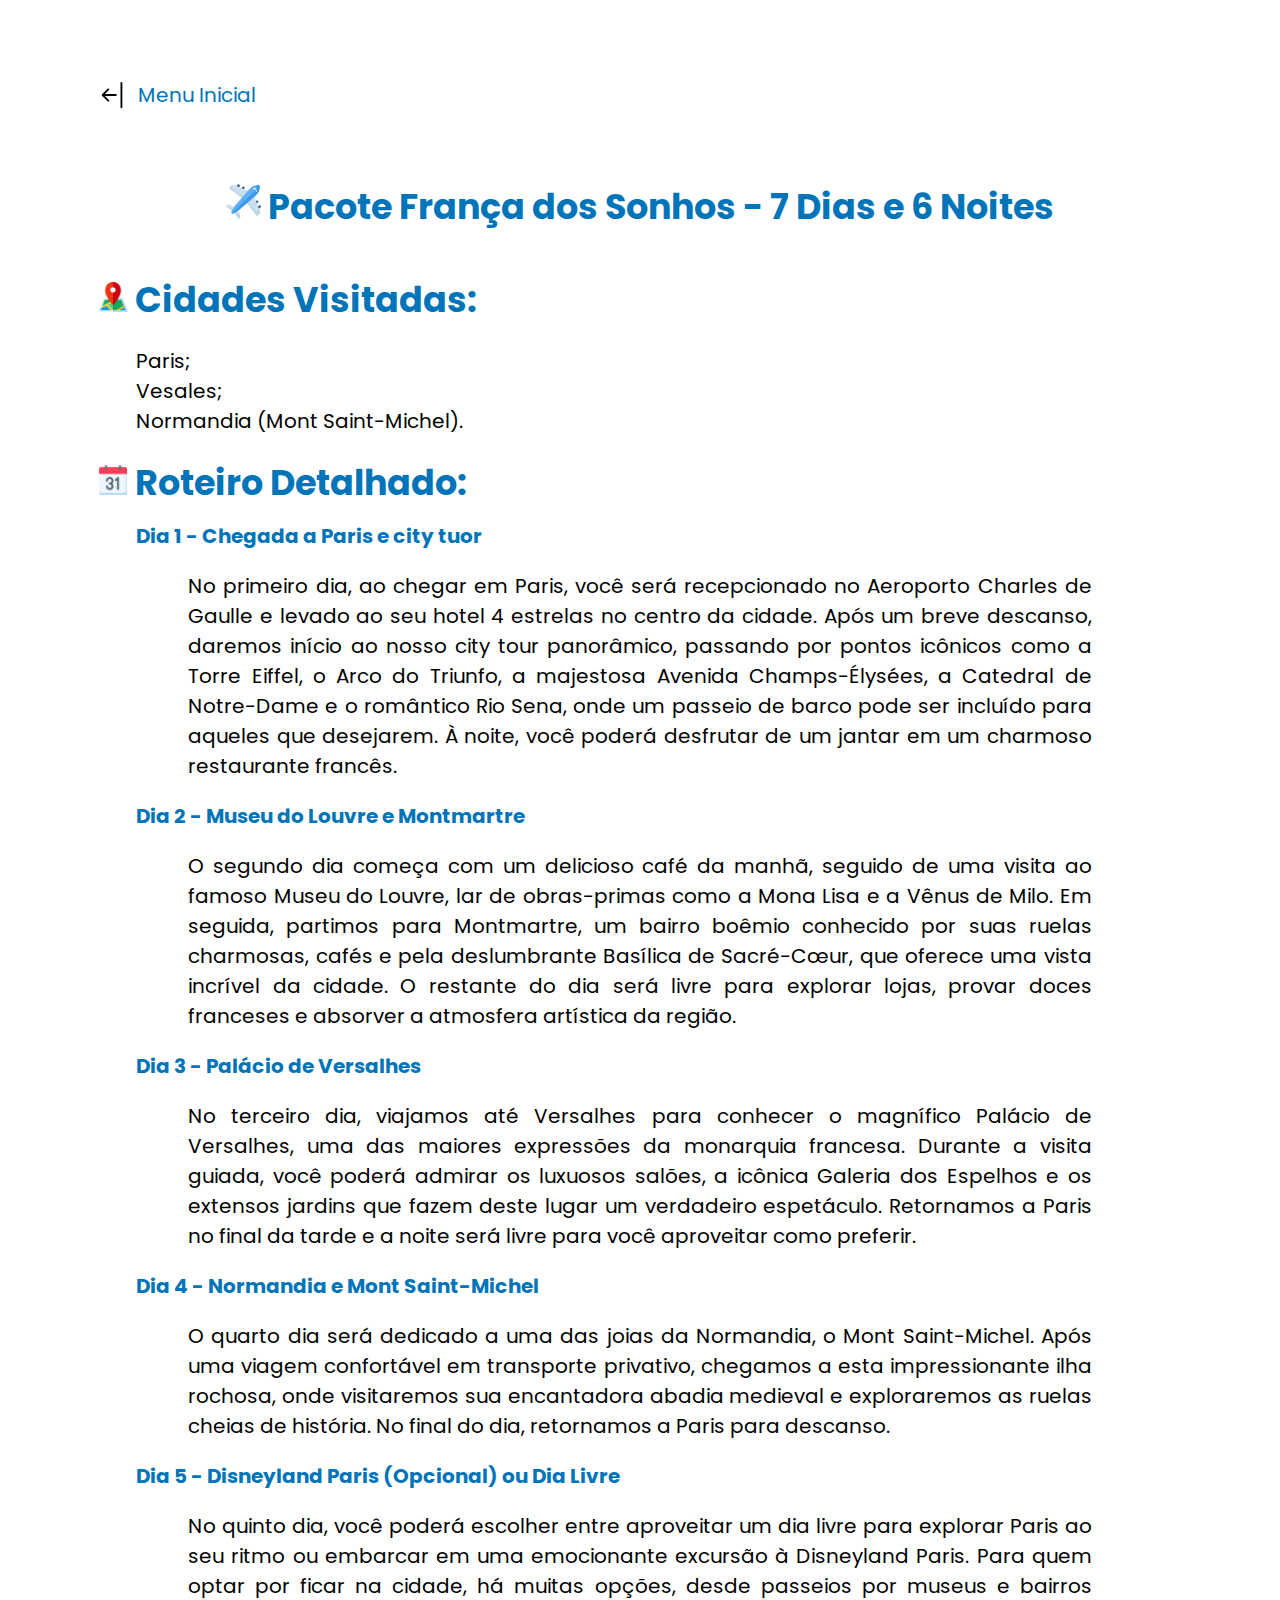
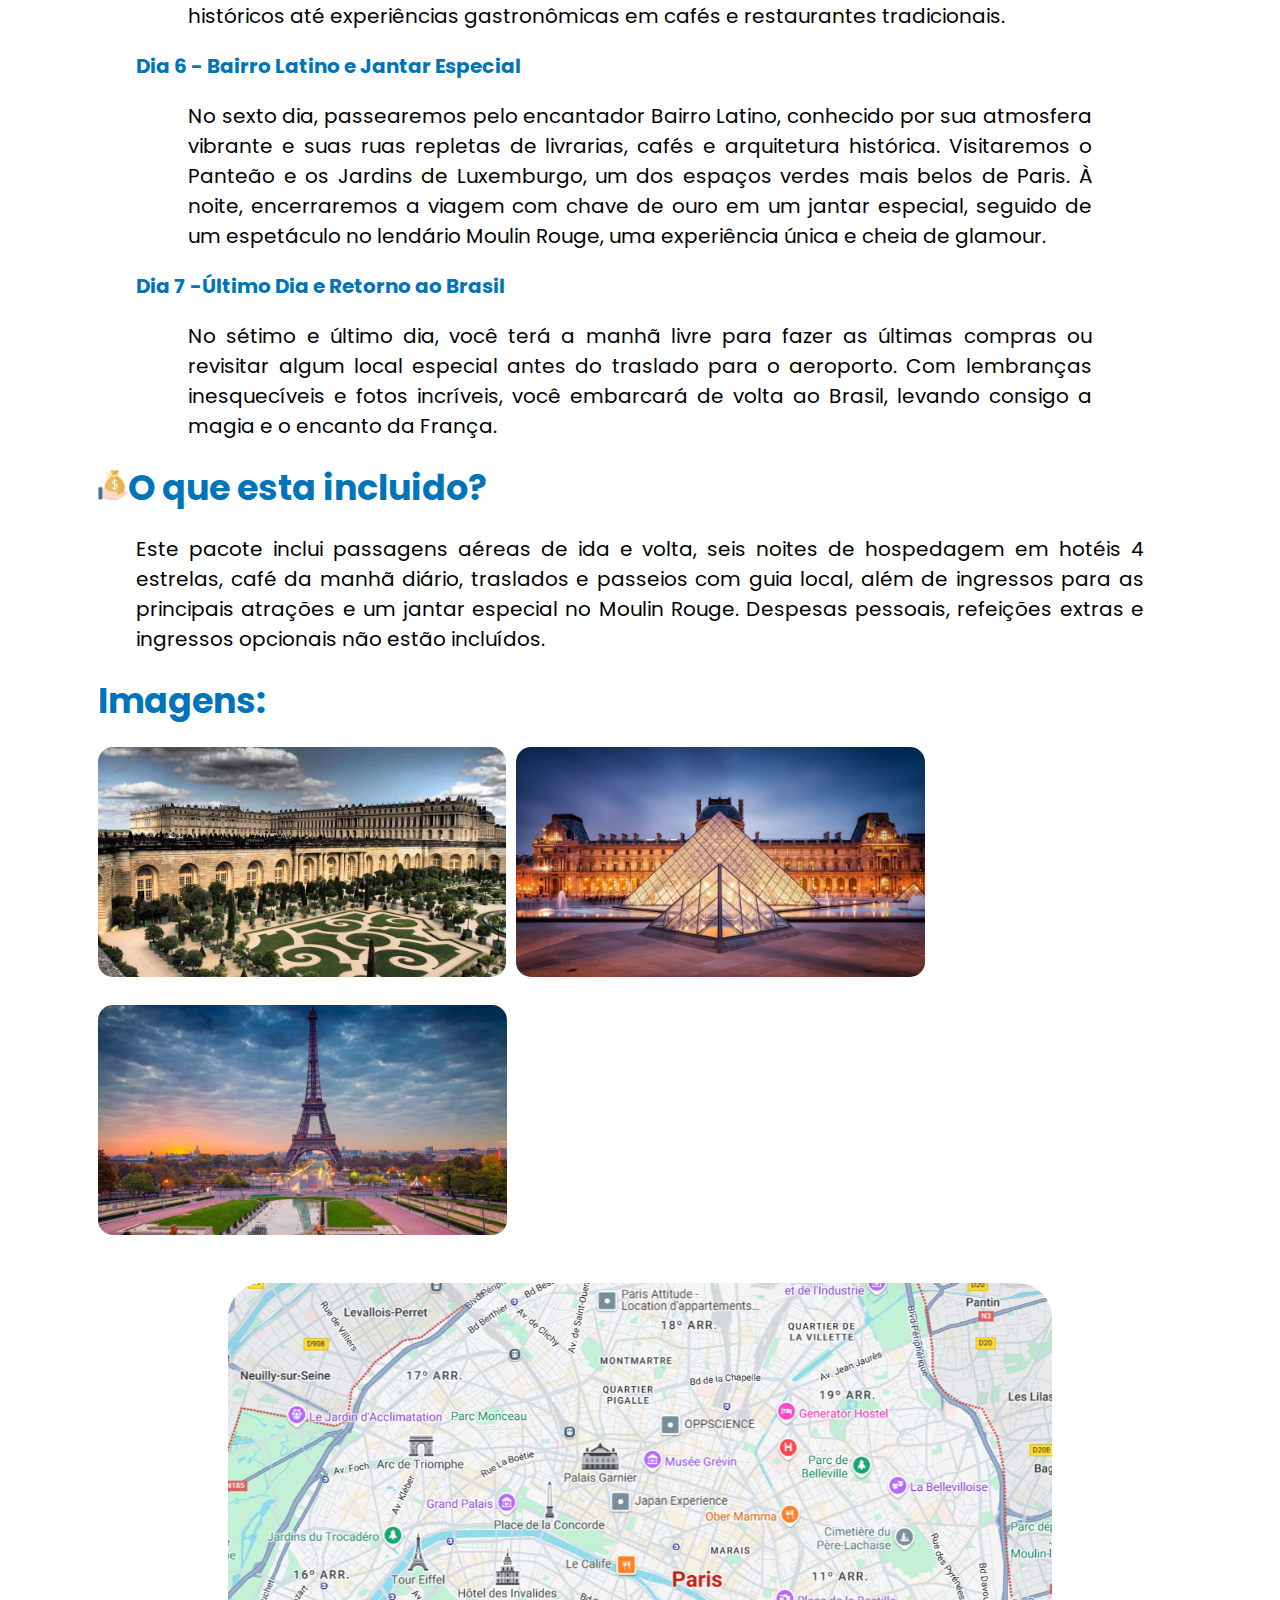
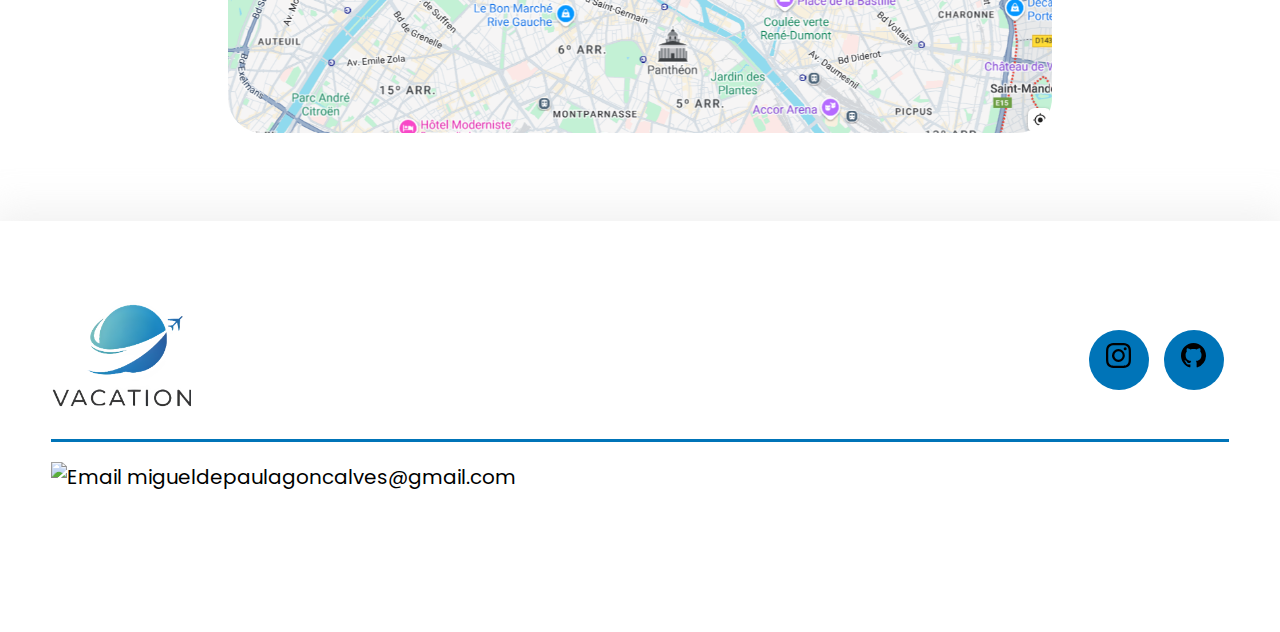
==== public/franca.html @ 85ad6669 "estrutura HTML inicial" ====
<!DOCTYPE html>
<html lang="en">

<head>
    <meta charset="UTF-8">
    <meta name="viewport" content="width=device-width, initial-scale=1.0">
    <title>França</title>
    <link rel="stylesheet" href="style.css">
    <link rel="preconnect" href="https://fonts.googleapis.com">
    <link rel="preconnect" href="https://fonts.gstatic.com" crossorigin>
    <link
        href="https://fonts.googleapis.com/css2?family=Outfit:wght@100..900&family=Poppins:ital,wght@0,100;0,200;0,300;0,400;0,500;0,600;0,700;0,800;0,900;1,100;1,200;1,300;1,400;1,500;1,600;1,700;1,800;1,900&family=Roboto+Condensed:ital,wght@0,100..900;1,100..900&display=swap"
        rel="stylesheet">
</head>

<body>
    <header>
        <div class="volta">
            <div class="flex">
                <a href="Index.html">
                    <button> <img src="Img/arrow-bar-left.svg" alt="">
                        <p>Menu Inicial</p>
                    </button>
                </a>
            </div>
        </div>
    </header>

    <main>
        <section class="pais">
            <div class="plano">
                <div class="cidades">
                    <h4><img src="Img/plane.png" alt=""> Pacote França dos Sonhos - 7 Dias e 6 Noites</h4>
                    <h3> <img src="Img/map.png" alt=""> Cidades Visitadas:</h3>
                    <p> Paris; <br> Vesales; <br> Normandia (Mont Saint-Michel).
                    </p>
                    </ul>
                </div>
                <div class="roteiro">
                    <h3> <img src="Img/calendar.png" alt=""> Roteiro Detalhado: </h3>

                    <h2>Dia 1 - Chegada a Paris e city tuor</h2>
                    <p>No primeiro dia, ao chegar em Paris, você será recepcionado no Aeroporto Charles de Gaulle e
                        levado
                        ao seu hotel 4 estrelas no centro da cidade. Após um breve descanso, daremos início ao nosso
                        city
                        tour panorâmico, passando por pontos icônicos como a Torre Eiffel, o Arco do Triunfo, a
                        majestosa
                        Avenida Champs-Élysées, a Catedral de Notre-Dame e o romântico Rio Sena, onde um passeio de
                        barco
                        pode ser incluído para aqueles que desejarem. À noite, você poderá desfrutar de um jantar em um
                        charmoso restaurante francês.</p>

                    <h2>Dia 2 - Museu do Louvre e Montmartre</h2>
                    <p>O segundo dia começa com um delicioso café da manhã, seguido de uma visita ao famoso Museu do
                        Louvre,
                        lar de obras-primas como a Mona Lisa e a Vênus de Milo. Em seguida, partimos para Montmartre, um
                        bairro boêmio conhecido por suas ruelas charmosas, cafés e pela deslumbrante Basílica de
                        Sacré-Cœur,
                        que oferece uma vista incrível da cidade. O restante do dia será livre para explorar lojas,
                        provar
                        doces franceses e absorver a atmosfera artística da região.</p>

                    <h2>Dia 3 - Palácio de Versalhes </h2>
                    <p>No terceiro dia, viajamos até Versalhes para conhecer o magnífico Palácio de Versalhes, uma das
                        maiores expressões da monarquia francesa. Durante a visita guiada, você poderá admirar os
                        luxuosos
                        salões, a icônica Galeria dos Espelhos e os extensos jardins que fazem deste lugar um verdadeiro
                        espetáculo. Retornamos a Paris no final da tarde e a noite será livre para você aproveitar como
                        preferir.</p>

                    <h2> Dia 4 - Normandia e Mont Saint-Michel</h2>
                    <p>O quarto dia será dedicado a uma das joias da Normandia, o Mont Saint-Michel. Após uma viagem
                        confortável em transporte privativo, chegamos a esta impressionante ilha rochosa, onde
                        visitaremos
                        sua encantadora abadia medieval e exploraremos as ruelas cheias de história. No final do dia,
                        retornamos a Paris para descanso.</p>

                    <h2> Dia 5 - Disneyland Paris (Opcional) ou Dia Livre</h2>
                    <p>No quinto dia, você poderá escolher entre aproveitar um dia livre para explorar Paris ao seu
                        ritmo ou
                        embarcar em uma emocionante excursão à Disneyland Paris. Para quem optar por ficar na cidade, há
                        muitas opções, desde passeios por museus e bairros históricos até experiências gastronômicas em
                        cafés e restaurantes tradicionais.</p>

                    <h2> Dia 6 - Bairro Latino e Jantar Especial</h2>
                    <p>No sexto dia, passearemos pelo encantador Bairro Latino, conhecido por sua atmosfera vibrante e
                        suas
                        ruas repletas de livrarias, cafés e arquitetura histórica. Visitaremos o Panteão e os Jardins de
                        Luxemburgo, um dos espaços verdes mais belos de Paris. À noite, encerraremos a viagem com chave
                        de
                        ouro em um jantar especial, seguido de um espetáculo no lendário Moulin Rouge, uma experiência
                        única
                        e cheia de glamour.</p>

                    <h2>Dia 7 -Último Dia e Retorno ao Brasil </h2>
                    <p>No sétimo e último dia, você terá a manhã livre para fazer as últimas compras ou revisitar algum
                        local especial antes do traslado para o aeroporto. Com lembranças inesquecíveis e fotos
                        incríveis,
                        você embarcará de volta ao Brasil, levando consigo a magia e o encanto da França.</p>
                </div>
                <h3><img src="Img/salary.png" alt="">O que esta incluido?</h3>
                <p>Este pacote inclui passagens aéreas de ida e volta, seis noites de hospedagem em hotéis 4 estrelas,
                    café da manhã diário, traslados e passeios com guia local, além de ingressos para as principais
                    atrações e um jantar especial no Moulin Rouge. Despesas pessoais, refeições extras e ingressos
                    opcionais não estão incluídos.</p>
                <div class="imagens">
                    <h3>Imagens:</h3>
                    <img src="Img/Chateau-de-Versailles.jpg" alt=""><img src="Img/Museu-louvre.jpg" alt=""><img
                        src="Img/Torre-eifel.jpg" alt="">
                </div>

                <div class="mapa">

                    <a href="https://www.google.com.br/maps/place/Paris,+Fran%C3%A7a/@48.8654253,2.2952214,13z/data=!4m15!1m8!3m7!1s0x47e66e1f06e2b70f:0x40b82c3688c9460!2zUGFyaXMsIEZyYW7Dp2E!3b1!8m2!3d48.8575475!4d2.3513765!16zL20vMDVxdGo!3m5!1s0x47e66e1f06e2b70f:0x40b82c3688c9460!8m2!3d48.8575475!4d2.3513765!16zL20vMDVxdGo?entry=ttu&g_ep=EgoyMDI1MDMwNC4wIKXMDSoASAFQAw%3D%3D"
                        target="_blank">
                        <button> <img src="Img/Mapa.png" alt=""></button></a>
                </div>
            </div>
        </section>
    </main>

    <footer> <!--rodape (footer)-->
        <div class="interface">
            <div class="linha-footer">
                <div class="flex">
                    <div class="logo-footer">
                        <img src="Img/Agencia Logo.png" alt="Logo">
                    </div>
                    <div class="btn-social">
                        <a href="#"><button><img src="Img/instagram.svg" alt="instagram"></button></a>
                        <a href="#"><button><img src="Img/github.svg" alt="github"></button></a>
                    </div>
                </div>
            </div>

            <div class="linha-footer borda">
                <p><img src="img/envelope-fill.svg" alt="Email"><a href=" mailto:migueldepaulagoncalves@gmail.com">
                        migueldepaulagoncalves@gmail.com</a></p>

    </footer>
</body>

</html>
---- public/style.css ----
/*configuracoes gerais*/
* {
    margin: 0;
    padding: 0;
    box-sizing: border-box;
    font-family: "Poppins", sans-serif;
    font-size: 20px;
}

html{ /*Rolagem*/
    scroll-behavior: smooth;
}

/*cabecario*/
header {
    padding: 40px 4%;
}

header>.interface {
    display: flex;
    align-items: center;
    justify-content: space-between;
}

header a {
    color: #0074b8;
    text-decoration: none;
    display: inline-block;
    transition: .2s;
}

header a:hover {
    color: #33b4ff;
    transform: scale(1.15);

}

header nav ul {
    list-style-type: none;
}

header nav ul li {
    display: inline-block;
    padding: 0 60px;

}

.logo img {
    width: 130px;
    height: auto;
}

header .btn-contato button {
    padding: 10px 40px;
    font-size: 20px;
    font-weight: 700;
    background-color: #0074b8;
    border: 0;
    border-radius: 35px;
    cursor: pointer;
    color: white;
}

header .btn-contato button :hover {
    box-shadow: 0px 0px 8px #053f61;
}


/* estilo viagens */

main {
    margin: 40px 4%;
}

.flex {
    display: flex;
    align-items: center;
    gap: 60px;
}


.txt-viagem p {
    text-align: justify;
    margin: 15px 0;
}

.txt-viagem h2 {
    font-size: 40px;
    color: #0074b8;
}

.btn-interesse button {
    width: 180px;
    height: 40px;
    border-radius: 30px;
    border: none;
    background-color: #0074b8;
    color: white;
    cursor: pointer;

}

.interface{
    margin-bottom: 60px;
}

main .btn-interesse button:hover, form .btn-enviar input:hover {
    transform: scale(1.05);
    transition: 0.2s;
}
.viagem-maldivas{
    margin-top: 15px;
}

.img-viagem img:hover {
    transform: scale(1.05);
    transition: 0.5s;
}

.img-viagem img{
    height: 300px;
    width: auto;
    border-radius: 12px;
}

/*section: vacations*/
section .vacation{
    padding: 80px 4%;

}


.vacation .Pagina-Inicial{
    color: black;
    padding: 40px;
    margin-top: 45px;
    border-radius: 20px;
    transition: .2s;
}
.vacation .Pagina-Inicial:hover{
    transform: scale(1.05);
    box-shadow: 0 0 8px rgba(153, 153, 153, 0.695);
}
.vacation .Pagina-Inicial img{
    height: 80px;
}

.vacation .Pagina-Inicial h3{
    font-size: 28px;
    margin: 10px 0;
}

.vacation .Pagina-Inicial p{
    text-align: justify;
}

.vacation h3{
    color: #0074b8;
}

h2.titulo{
    color: black;
    font-size: 38px;
    text-align: center;
}

h2.titulo span{
    color:#0074b8;
    font-size: 38px;
}


/*DEPOIMENTO DOS CLIENTES*/

section.depoimento{
    padding: 40px 4%;
}

.depoimento .titulo{
    margin-bottom: 40px;
}

.depoimento .testemunhas:hover{
    transform: scale(1.05);
    box-shadow: 0 0 8px rgba(153, 153, 153, 0.695);
}

.depoimento .testemunhas{
    border-radius: 20px;
    transition: .2s;
    padding: 40px;
    margin-top: 45px;
    border-radius: 20px;
} 

.testemunhas img{
    height: 30px;
    width: auto;
}

/*FORM*/
section.formulario{
    padding: 80px 4%;
}

form{
    max-width: 500px;
    margin: 0 auto;
    display: flex;
    justify-content: center;
    flex-direction: column;
    gap: 10px;
    margin-top: 40px;
}

form input, form textarea{
    width: 100%;
    background-color:rgb(234, 234, 234) ;
    border: 0;
    outline: 0;
    padding: 20px 15px;
    border-radius: 20px;
    font-size: 18px;
}

form textarea{
    resize: none;
    max-height: 200px;
}

form .btn-enviar{
    margin-top: 20px;
    text-align: center;
}

form .btn-enviar input{
    width: 120px;
    background-color:#0074b8;
    font-weight: 700;
    cursor: pointer;
}

/*FOOTER*/

.logo-footer img{
    height: 110px;
    width: auto;
}

footer{
    padding: 60px 4%;
    box-shadow:  0 0 40px 10px rgba(221, 221, 221, 0.43);
}

footer .flex{
    justify-content: space-between;
}

.btn-social button{
    width: 60px;
    height: 60px;
    border-radius: 50%;
    border: none;
    background-color: #0074b8;
    font-size: 22px;
    cursor: pointer;
    margin: 0 5px;
    transform: 0.2s;
    
}

.btn-social button:hover{
    transform: scale(1.05);
    transition: .2s;
    
}

.btn-social img{
    width: 25px;
}
footer .linha-footer p a{
    color: black;
    text-decoration: none;
}

footer .linha-footer{
    padding: 20px 0;
}

.borda{
    border-top: solid 3px #0074b8;
}

/* PAGINAS DE CADA DESTINO */

.volta {
    padding: 40px 4%;
}

.volta button img{
    height: 30px;
}
.volta button{
    border: none;
    background-color: white;
}

.volta .flex button {
    display: flex;
    align-items: center; 
    gap: 10px; 
    background: none;
    border: none;
    padding: 0;
    cursor: pointer;
    color: #0074b8;
}


.flex button p {
    margin: 0; 
}

.pais {
    padding: 40px 4%;
    margin-top: -90px;
}

.pais  img{
    height: 30px;
}

.pais .mapa img{
    height: 450px;
    border-radius: 35px;
}
p{

    font-size: 20px;
}

h3{
    font-size: 35px;
    color: #0074b8;
}

.pais .roteiro p{
    margin: 20px 90px;
    text-align: justify;
}
.pais p{
    margin: 20px 38px;
    text-align: justify;
}

.pais h2{
    margin: 12px 38px;
}


h4{
    font-size: 35px;
    text-align: center;
    margin-bottom: 40px;
    color: #0074b8;
}

.cidades h4 img{
    height: 35px;
}

h2{
    color: #0074b8;
}

.mapa button:hover{
    transform: scale(1.05);
    transition: .2s;
}
.mapa button{
    border: none;
    cursor: pointer;
    padding: 0;
    background:none;
}

.mapa{
    display: flex;
    justify-content: center;
    align-items: center;
    margin-top: 40px;
}

.imagens img{
    display: flex;
    height: 230px;
    width: auto;
    border-radius: 15px;
    display: inline-block;
    margin-right: 10px;
    margin-top: 20px;
}
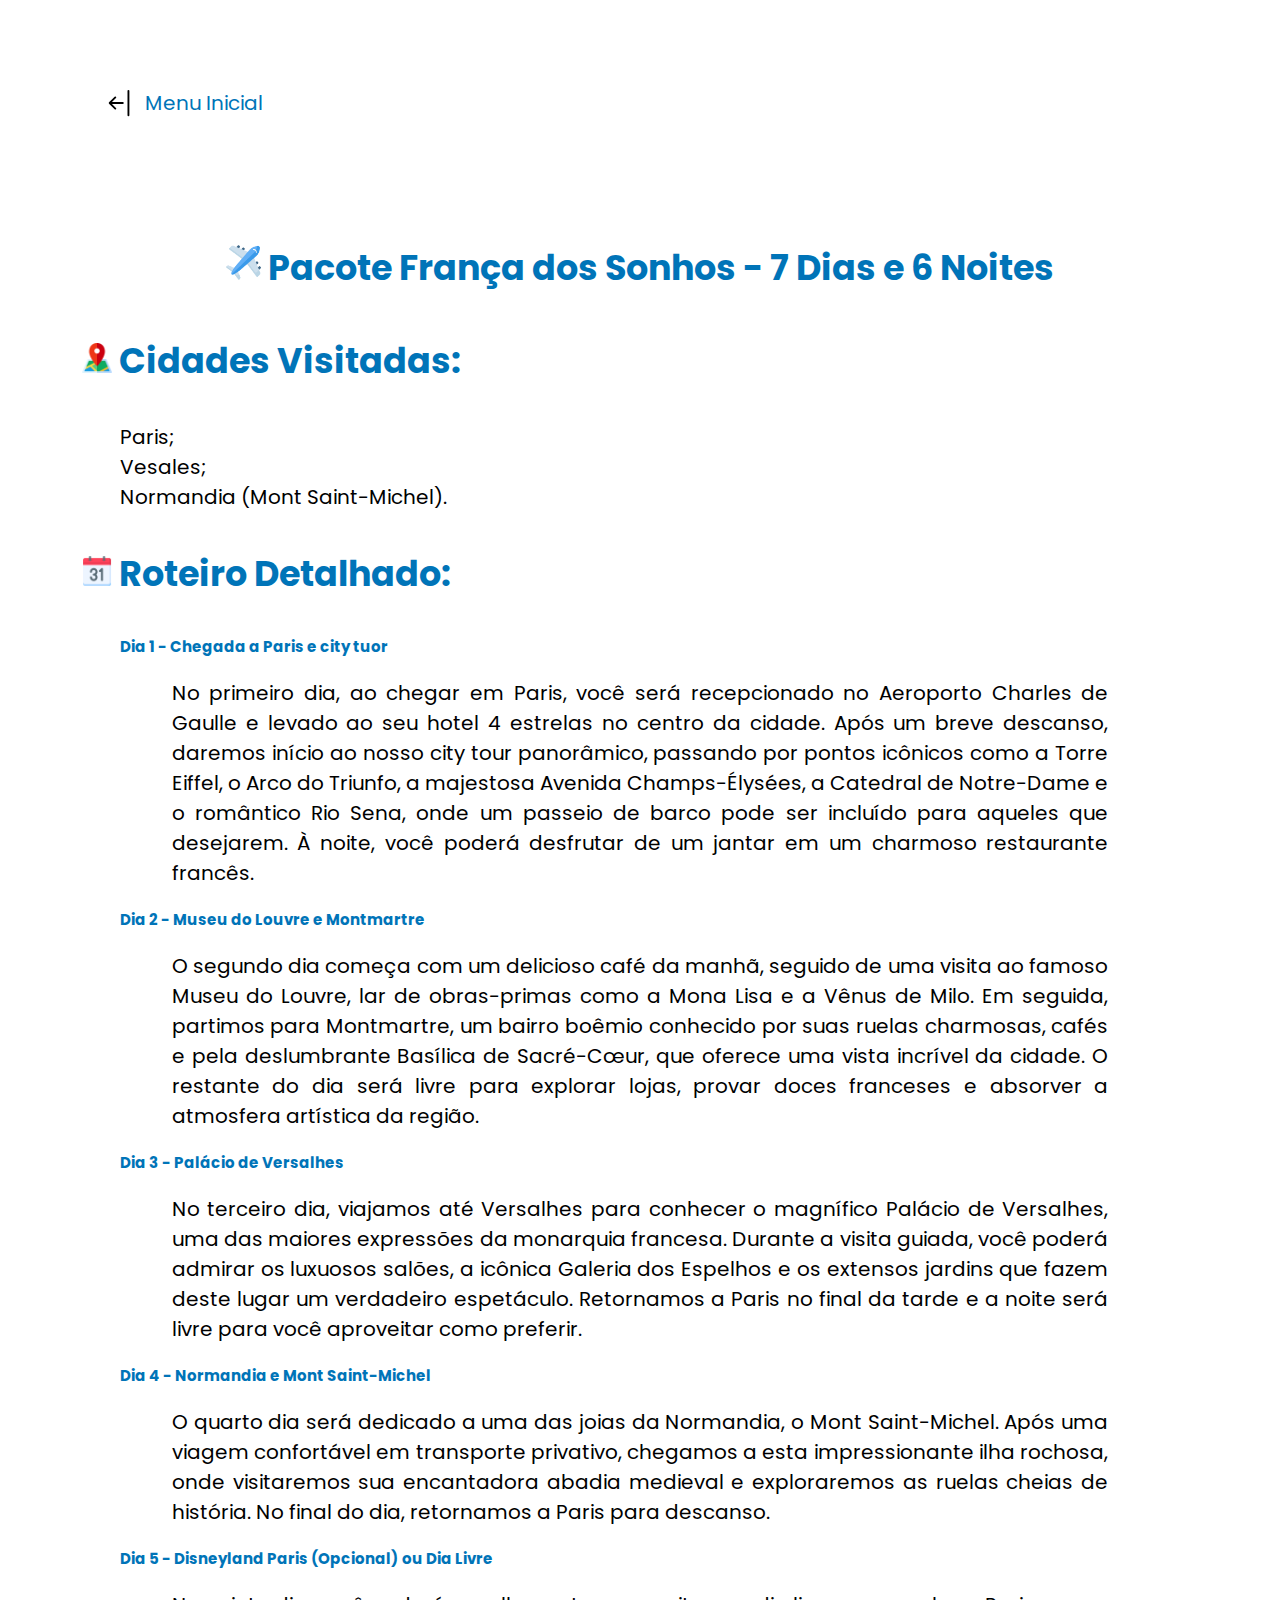
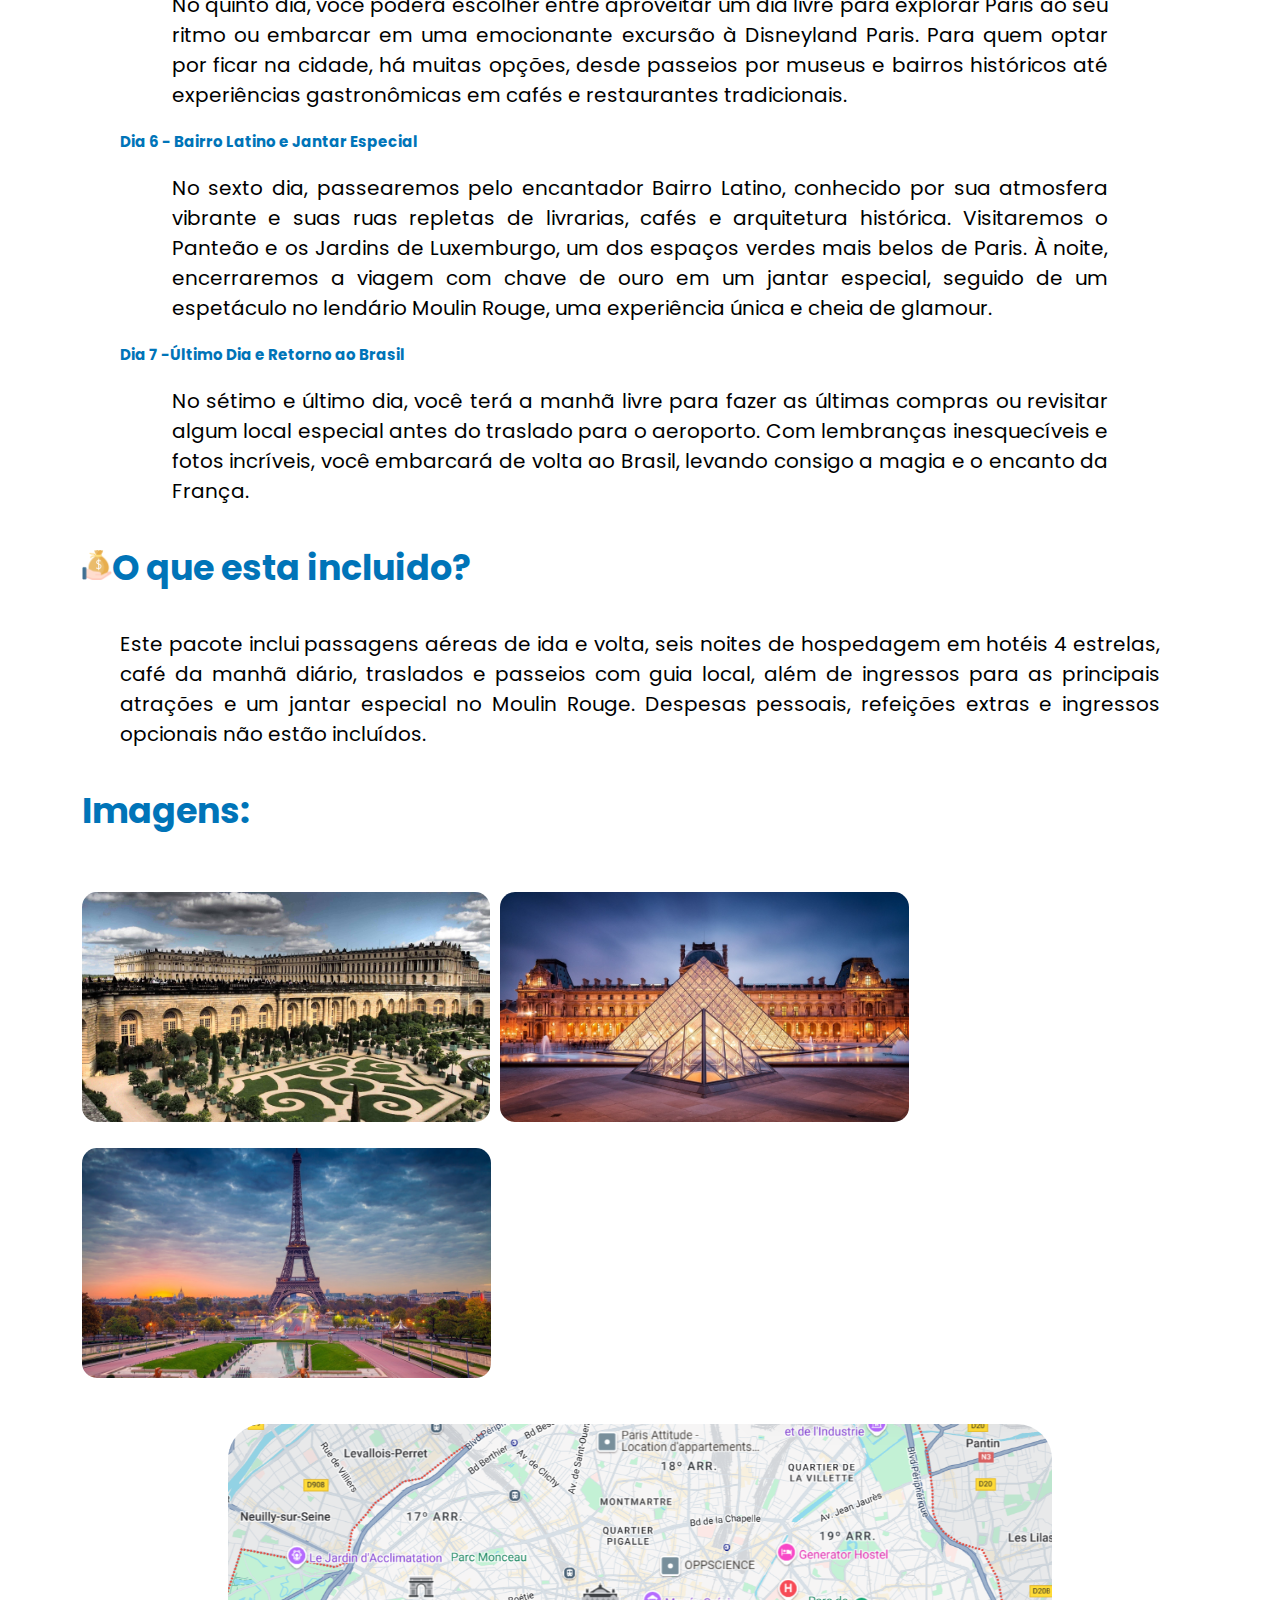
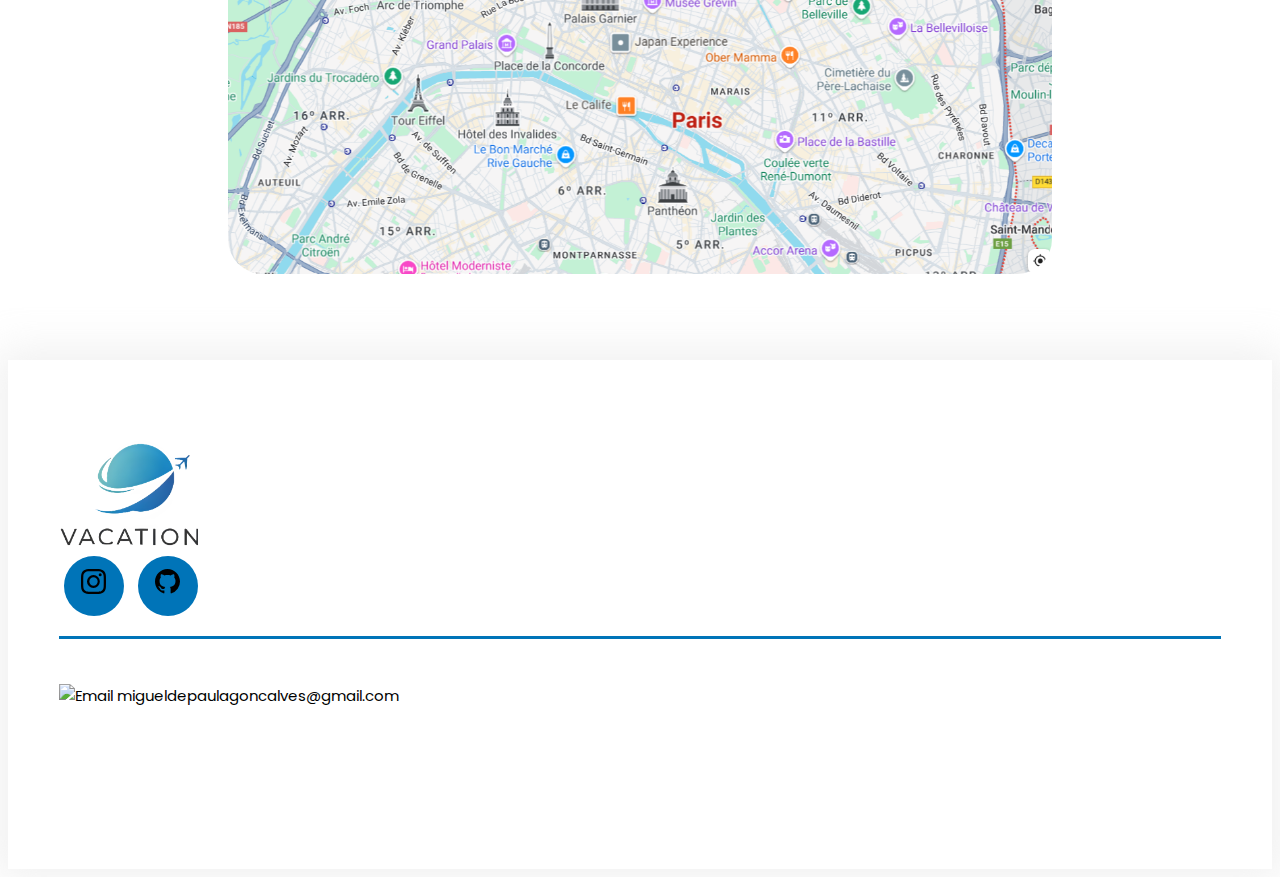
==== commit 57cd3dde: "versao responsiva com Boostrap" ====
--- a/public/franca.html
+++ b/public/franca.html
@@ -36,7 +36,7 @@
                     </p>
                     </ul>
                 </div>
-                <div class="roteiro">
+                <div class="roteiro d-flex align-items-center justify-content-between">
                     <h3> <img src="Img/calendar.png" alt=""> Roteiro Detalhado: </h3>
 
                     <h2>Dia 1 - Chegada a Paris e city tuor</h2>
@@ -122,8 +122,8 @@
 
     <footer> <!--rodape (footer)-->
         <div class="interface">
-            <div class="linha-footer">
-                <div class="flex">
+            <div class="linha-footer flex d-flex justify-content-between">
+                <div class="flex d-flex">
                     <div class="logo-footer">
                         <img src="Img/Agencia Logo.png" alt="Logo">
                     </div>
--- a/public/style.css
+++ b/public/style.css
@@ -1,13 +1,12 @@
 /*configuracoes gerais*/
 * {
-    margin: 0;
-    padding: 0;
     box-sizing: border-box;
     font-family: "Poppins", sans-serif;
-    font-size: 20px;
-}
-
-html{ /*Rolagem*/
+    font-size: 15px;
+}
+
+html {
+    /*Rolagem*/
     scroll-behavior: smooth;
 }
 
@@ -16,17 +15,13 @@
     padding: 40px 4%;
 }
 
-header>.interface {
-    display: flex;
-    align-items: center;
-    justify-content: space-between;
-}
 
 header a {
     color: #0074b8;
     text-decoration: none;
     display: inline-block;
     transition: .2s;
+    font-size: 18px;
 }
 
 header a:hover {
@@ -35,13 +30,10 @@
 
 }
 
-header nav ul {
-    list-style-type: none;
-}
-
 header nav ul li {
     display: inline-block;
     padding: 0 60px;
+    list-style-type: none;
 
 }
 
@@ -51,46 +43,44 @@
 }
 
 header .btn-contato button {
-    padding: 10px 40px;
-    font-size: 20px;
+    font-size: 18px;
     font-weight: 700;
     background-color: #0074b8;
     border: 0;
     border-radius: 35px;
     cursor: pointer;
     color: white;
-}
-
-header .btn-contato button :hover {
+    height: 40px;
+    width: 140px;
+
+}
+
+header .btn-contato button:hover {
     box-shadow: 0px 0px 8px #053f61;
 }
 
 
+
 /* estilo viagens */
 
 main {
-    margin: 40px 4%;
-}
-
-.flex {
-    display: flex;
-    align-items: center;
-    gap: 60px;
+    margin: 40px 2%;
 }
 
 
 .txt-viagem p {
     text-align: justify;
     margin: 15px 0;
+    font-size: 15px;
 }
 
 .txt-viagem h2 {
-    font-size: 40px;
+    font-size: 30px;
     color: #0074b8;
 }
 
 .btn-interesse button {
-    width: 180px;
+    width: 140px;
     height: 40px;
     border-radius: 30px;
     border: none;
@@ -100,122 +90,128 @@
 
 }
 
-.interface{
+.interface {
     margin-bottom: 60px;
 }
 
-main .btn-interesse button:hover, form .btn-enviar input:hover {
+main .btn-interesse button:hover,
+form .btn-enviar input:hover {
     transform: scale(1.05);
     transition: 0.2s;
 }
-.viagem-maldivas{
-    margin-top: 15px;
-}
 
 .img-viagem img:hover {
     transform: scale(1.05);
     transition: 0.5s;
 }
 
-.img-viagem img{
-    height: 300px;
-    width: auto;
-    border-radius: 12px;
+.img-viagem img {
+    height: auto;
+    width: 500px;
+    border-radius: 15px;
+
 }
 
 /*section: vacations*/
-section .vacation{
+section .vacation {
     padding: 80px 4%;
 
 }
 
 
-.vacation .Pagina-Inicial{
+.vacation .Pagina-Inicial {
     color: black;
     padding: 40px;
     margin-top: 45px;
     border-radius: 20px;
     transition: .2s;
 }
-.vacation .Pagina-Inicial:hover{
+
+.vacation .Pagina-Inicial:hover {
     transform: scale(1.05);
     box-shadow: 0 0 8px rgba(153, 153, 153, 0.695);
 }
-.vacation .Pagina-Inicial img{
+
+.vacation .Pagina-Inicial img {
     height: 80px;
 }
 
-.vacation .Pagina-Inicial h3{
+.vacation .Pagina-Inicial h3 {
     font-size: 28px;
     margin: 10px 0;
 }
 
-.vacation .Pagina-Inicial p{
+.vacation .Pagina-Inicial p {
     text-align: justify;
-}
-
-.vacation h3{
-    color: #0074b8;
-}
-
-h2.titulo{
+    font-size: 16px;
+}
+
+.vacation h3 {
+    color: #0074b8;
+}
+
+h2.titulo {
     color: black;
     font-size: 38px;
     text-align: center;
 }
 
-h2.titulo span{
-    color:#0074b8;
+h2.titulo span {
+    color: #0074b8;
     font-size: 38px;
 }
 
 
 /*DEPOIMENTO DOS CLIENTES*/
 
-section.depoimento{
+section.depoimento {
     padding: 40px 4%;
 }
 
-.depoimento .titulo{
+.depoimento .titulo {
     margin-bottom: 40px;
 }
 
-.depoimento .testemunhas:hover{
+.depoimento p {
+    font-size: 18px;
+}
+
+.depoimento .testemunhas:hover {
     transform: scale(1.05);
     box-shadow: 0 0 8px rgba(153, 153, 153, 0.695);
 }
 
-.depoimento .testemunhas{
+.depoimento .testemunhas {
     border-radius: 20px;
     transition: .2s;
     padding: 40px;
     margin-top: 45px;
     border-radius: 20px;
-} 
-
-.testemunhas img{
+}
+
+.testemunhas img {
     height: 30px;
     width: auto;
 }
 
 /*FORM*/
-section.formulario{
+section.formulario {
     padding: 80px 4%;
 }
 
-form{
+form {
     max-width: 500px;
     margin: 0 auto;
     display: flex;
-    justify-content: center;
     flex-direction: column;
     gap: 10px;
     margin-top: 40px;
 }
 
-form input, form textarea{
+form input,
+form textarea {
     width: 100%;
-    background-color:rgb(234, 234, 234) ;
+    background-color: rgb(234, 234, 234);
     border: 0;
     outline: 0;
     padding: 20px 15px;
@@ -223,40 +219,38 @@
     font-size: 18px;
 }
 
-form textarea{
+form textarea {
     resize: none;
     max-height: 200px;
 }
 
-form .btn-enviar{
+form .btn-enviar {
     margin-top: 20px;
     text-align: center;
 }
 
-form .btn-enviar input{
+
+form .btn-enviar input {
     width: 120px;
-    background-color:#0074b8;
+    background-color: #0074b8;
     font-weight: 700;
     cursor: pointer;
 }
 
 /*FOOTER*/
 
-.logo-footer img{
+.logo-footer img {
     height: 110px;
     width: auto;
 }
 
-footer{
+footer {
     padding: 60px 4%;
-    box-shadow:  0 0 40px 10px rgba(221, 221, 221, 0.43);
-}
-
-footer .flex{
-    justify-content: space-between;
-}
-
-.btn-social button{
+    box-shadow: 0 0 40px 10px rgba(221, 221, 221, 0.43);
+}
+
+
+.btn-social button {
     width: 60px;
     height: 60px;
     border-radius: 50%;
@@ -266,28 +260,29 @@
     cursor: pointer;
     margin: 0 5px;
     transform: 0.2s;
-    
-}
-
-.btn-social button:hover{
+
+}
+
+.btn-social button:hover {
     transform: scale(1.05);
     transition: .2s;
-    
-}
-
-.btn-social img{
+
+}
+
+.btn-social img {
     width: 25px;
 }
-footer .linha-footer p a{
+
+footer .linha-footer p a {
     color: black;
     text-decoration: none;
 }
 
-footer .linha-footer{
+footer .linha-footer {
     padding: 20px 0;
 }
 
-.borda{
+.borda {
     border-top: solid 3px #0074b8;
 }
 
@@ -297,18 +292,19 @@
     padding: 40px 4%;
 }
 
-.volta button img{
+.volta button img {
     height: 30px;
 }
-.volta button{
+
+.volta button {
     border: none;
     background-color: white;
 }
 
 .volta .flex button {
     display: flex;
-    align-items: center; 
-    gap: 10px; 
+    align-items: center;
+    gap: 10px;
     background: none;
     border: none;
     padding: 0;
@@ -318,7 +314,7 @@
 
 
 .flex button p {
-    margin: 0; 
+    margin: 0;
 }
 
 .pais {
@@ -326,72 +322,75 @@
     margin-top: -90px;
 }
 
-.pais  img{
+.pais img {
     height: 30px;
 }
 
-.pais .mapa img{
+.pais .mapa img {
     height: 450px;
     border-radius: 35px;
 }
-p{
+
+p {
 
     font-size: 20px;
 }
 
-h3{
+h3 {
     font-size: 35px;
     color: #0074b8;
 }
 
-.pais .roteiro p{
+.pais .roteiro p {
     margin: 20px 90px;
     text-align: justify;
 }
-.pais p{
+
+.pais p {
     margin: 20px 38px;
     text-align: justify;
 }
 
-.pais h2{
+.pais h2 {
     margin: 12px 38px;
 }
 
 
-h4{
+h4 {
     font-size: 35px;
     text-align: center;
     margin-bottom: 40px;
     color: #0074b8;
 }
 
-.cidades h4 img{
+.cidades h4 img {
     height: 35px;
 }
 
-h2{
-    color: #0074b8;
-}
-
-.mapa button:hover{
+h2 {
+    color: #0074b8;
+}
+
+.mapa button:hover {
     transform: scale(1.05);
     transition: .2s;
 }
-.mapa button{
+
+.mapa button {
     border: none;
     cursor: pointer;
     padding: 0;
-    background:none;
-}
-
-.mapa{
+    background: none;
+}
+
+.mapa {
     display: flex;
     justify-content: center;
     align-items: center;
     margin-top: 40px;
 }
 
-.imagens img{
+.imagens img {
     display: flex;
     height: 230px;
     width: auto;
@@ -399,4 +398,86 @@
     display: inline-block;
     margin-right: 10px;
     margin-top: 20px;
-}+}
+
+/* Responsivo */
+
+@media screen and (max-width: 1212px) {
+
+    .flex {
+        flex-direction: column;
+    }
+
+    .viagens {
+        flex-direction: column-reverse;
+    }
+
+    /* header */
+    .Navegacao,
+    .btn-contato {
+        display: none;
+    }
+
+    header {
+        margin-bottom: -100px;
+    }
+
+    /*  imagens*/
+
+    .img-viagem img {
+        height: auto;
+        width: 360px;
+
+    }
+
+    /*DEPOIMENTO DOS CLIENTES*/
+
+    section.depoimento {
+        padding: 40px 8%;
+        margin-top: -50px;
+    }
+    
+    .depoimento .testemunhas{
+        margin-top: -50px;
+    }
+
+    .btn-interesse{
+        text-align: center;
+    }
+
+    .pais .imagens img{
+        height: 200px;
+    }
+    p {
+
+        font-size: 16px;
+    }
+    
+    h3 {
+        font-size: 20px;
+    }
+    
+    .pais .roteiro p {
+        margin: 20px 9px;
+    
+    }
+    
+    .pais p {
+        margin: 20px 38px;
+    }
+    
+    .pais h2 {
+        margin: 12px 38px;
+    }
+    
+    
+    h4 {
+        font-size: 25px;
+    }
+
+    .mapa img {
+        width: 350px ;
+        height: 450px;
+    }
+}
+
